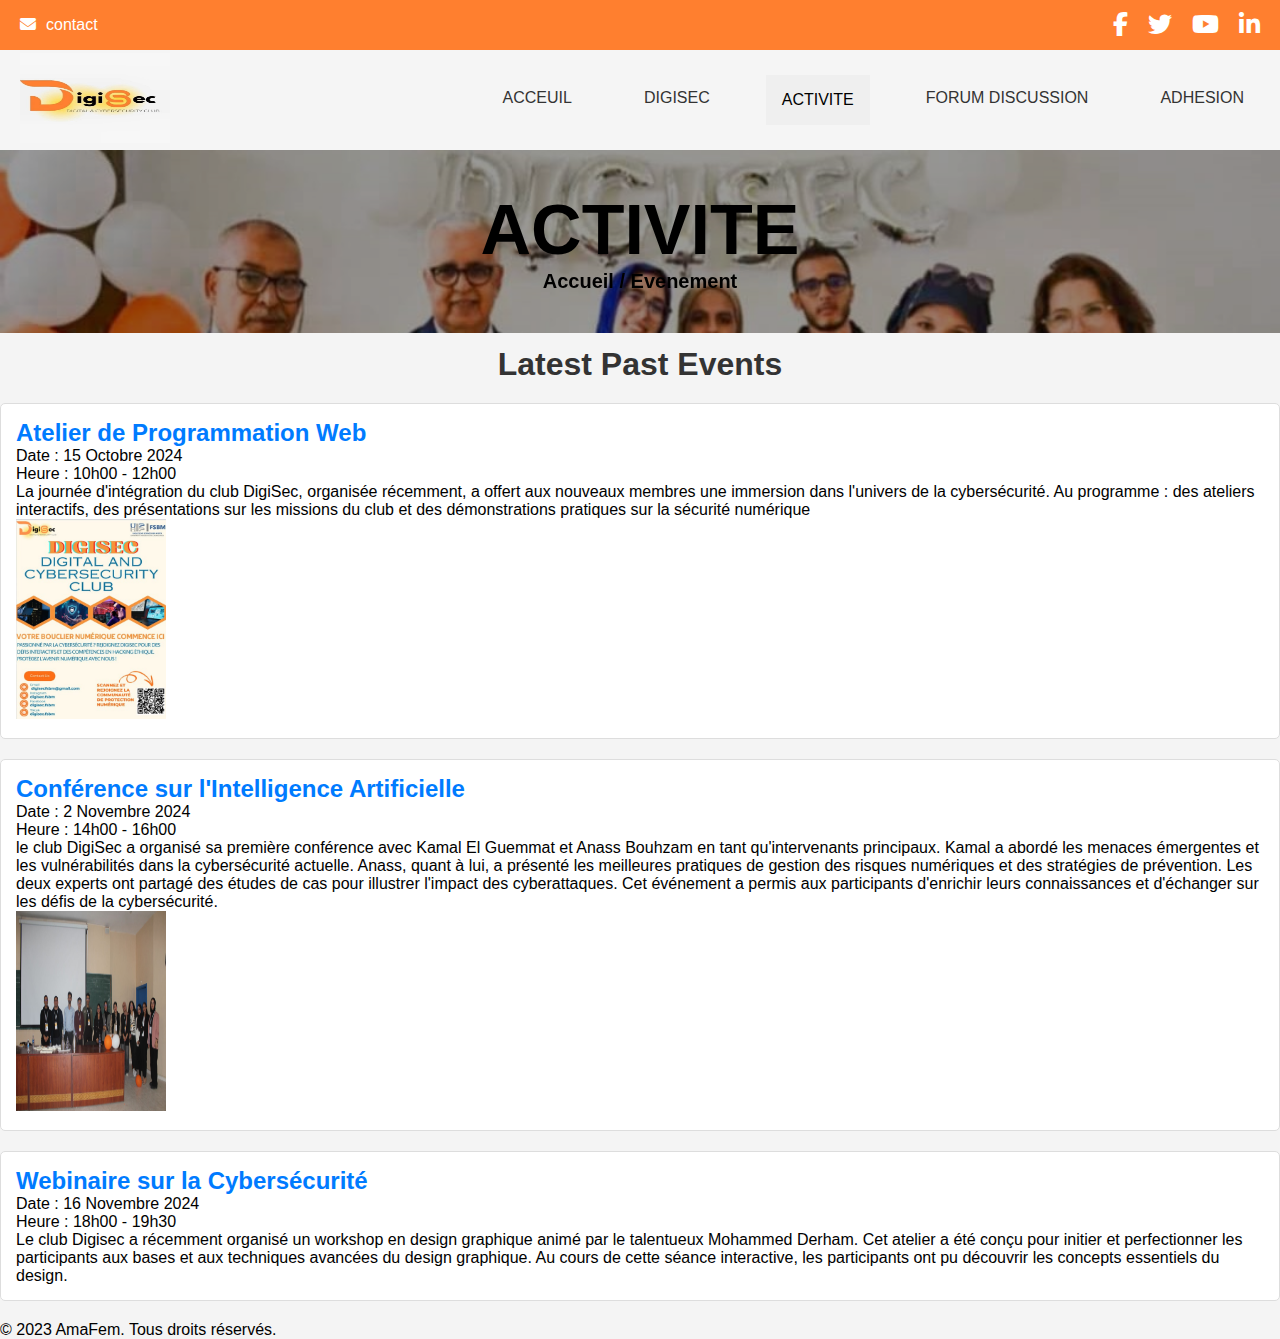
==== activite.html @ 543f2262 "push all" ====
<!DOCTYPE html>
<html lang="en">
<head>
    <meta charset="UTF-8">
    <meta name="viewport" content="width=device-width, initial-scale=1.0">
    <title>Upcoming Events</title>
    <link rel="stylesheet" href="css/activite.css">
    <link rel="stylesheet" href="https://cdnjs.cloudflare.com/ajax/libs/font-awesome/6.6.0/css/all.min.css">
</head>
<body>
    <nav class="navbar">
        <div class="contact">
            <i class="fa-solid fa-envelope" style="color: #ffffff;"></i>
            <label for="" style="color: white;">contact</label>
        </div>

        <div class="social">
            <a href="" data-name="Facebook"><i class="fa-brands fa-facebook-f" style="color: #ffffff;"></i></a>
            <a href="" data-name="Twitter"><i class="fa-brands fa-twitter" style="color: #ffffff;"></i></a>
            <a href="" data-name="YouTube"><i class="fa-brands fa-youtube" style="color: #ffffff;"></i></a>
            <a href="" data-name="LinkedIn"><i class="fa-brands fa-linkedin-in" style="color: #ffffff;"></i></a>
        </div>
    </nav>
    <div class="se-nav">
        <div>
            <img src="img/digi.jpg" alt="Logo" width="150px" height="90px">
        </div>
        <div class="hamburger">
            <input type="checkbox" id="menu-toggle" class="menu-toggle">
            <label for="menu-toggle" class="hamburger-icon">
                <i class="fa fa-bars" style="color: #333;"></i>
            </label>
        </div>
        <div class="links">
            <ul>
                <li><a href="index.html">ACCEUIL</a></li>
                <li><a href="digisec.html">DIGISEC</a></li>
                <li class="dropdown">
                    <button class="dropbtn">ACTIVITE</button>
                    <div class="dropdown-content">
                        <a href="activite.html">activite déjà realise</a>
                        <a href="activite2.html">activite prochain</a>
                    </div>
                </li>
                <li><a href="#">FORUM DISCUSSION</a></li>
                <li><a href="adhesion.html">ADHESION</a></li>
            </ul>
        </div>
    </div>
    <div class="adhe">
        <h1 class="adh1">ACTIVITE</h1>
        <h6 class="adh2"> Accueil / Evenement</h6>
    </div>
    <header>
        <h1>Latest Past Events</h1>
    </header>
    <main>
        <section class="event">
            <h2>Atelier de Programmation Web</h2>
            <p>Date : 15  Octobre 2024</p>
            <p>Heure : 10h00 - 12h00</p>
            <p>La journée d'intégration du club DigiSec, organisée
                récemment, a offert aux nouveaux membres une immersion
                dans l'univers de la cybersécurité. Au programme : des
                ateliers interactifs, des présentations sur les missions du
                club et des démonstrations pratiques sur la sécurité
                numérique    
            </p>
            <img src="img/WhatsApp Image 2024-11-26 at 16.41.21 (1).jpeg" alt="">
        </section>
        <section class="event">
            <h2>Conférence sur l'Intelligence Artificielle</h2>
            <p>Date : 2 Novembre 2024</p>
            <p>Heure : 14h00 - 16h00</p>
            <p>le club DigiSec a organisé sa première
                conférence avec Kamal El Guemmat et Anass Bouhzam en tant
                qu'intervenants principaux. Kamal a abordé les menaces
                émergentes et les vulnérabilités dans la cybersécurité actuelle.
                Anass, quant à lui, a présenté les meilleures pratiques de gestion
                des risques numériques et des stratégies de prévention. Les deux
                experts ont partagé des études de cas pour illustrer l'impact des
                cyberattaques. Cet événement a permis aux participants
                d'enrichir leurs connaissances et d'échanger sur les défis de la
                cybersécurité.
            </p>
            <img src="img/WhatsApp Image 2024-11-26 at 16.41.21 (2).jpeg" alt="">
        </section>
        <section class="event">
            <h2>Webinaire sur la Cybersécurité</h2>
            <p>Date : 16 Novembre 2024</p>
            <p>Heure : 18h00 - 19h30</p>
            <p>Le club Digisec a récemment organisé un workshop en design
                graphique animé par le talentueux Mohammed Derham. Cet
                atelier a été conçu pour initier et perfectionner les participants aux
                bases et aux techniques avancées du design graphique. Au cours
                de cette séance interactive, les participants ont pu découvrir les
                concepts essentiels du design.</p>
        </section>
    </main>
    <footer>
        <p>&copy; 2023 AmaFem. Tous droits réservés.</p>
    </footer>



</body>
</html>
---- css/activite.css ----
@import url('https://fonts.googleapis.com/css2?family=Funnel+Sans:ital,wght@0,300..800;1,300..800&family=Inconsolata:wght@200..900&family=Lora:ital,wght@0,400..700;1,400..700&family=Play:wght@400;700&family=Roboto:ital,wght@0,100;0,300;0,400;0,500;0,700;0,900;1,100;1,300;1,400;1,500;1,700;1,900&family=Ruda:wght@400..900&family=Zilla+Slab:ital,wght@0,300;0,400;0,500;0,600;0,700;1,300;1,400;1,500;1,600;1,700&display=swap');
* {
    margin: 0;
    box-sizing: border-box;
}

.navbar {
    height: 50px;
    background-color: #ff7f2f;
    width: 100%;
    display: flex;
    justify-content: space-between;
    align-items: center;
    padding: 0 20px;
}

.contact {
    display: flex;
    gap: 10px;
}

.social {
    display: flex;
    gap: 20px;
}

.social a {
    position: relative;
    font-size: 24px;
    color: white;
    text-decoration: none;
}



@media (max-width: 768px) {
    .navbar {
        flex-direction: column;
        height: auto;
        padding: 10px;
    }

    .contact {
        justify-content: center;
        margin-bottom: 10px;
    }

    .social {
        justify-content: center;
        gap: 15px;
    }

    .social a {
        font-size: 18px;
    }
}
* {
    margin: 0;
    box-sizing: border-box;
}

* {
    margin: 0;
    box-sizing: border-box;
}

.se-nav {
    width: 100%;
    height: 100px;
    display: flex;
    justify-content: space-between;
    align-items: center;
    background-color: #f5f5f5;
    padding: 0 20px;
    
    margin: auto;
}

.links {
    display: flex;
    justify-content: flex-end;
    width: 100%;
}

.links ul {
    list-style-type: none;
    display: flex;
    gap: 40px;
    padding: 0;
}

.links ul a {
    text-decoration: none;
    color: #333;
    font-size: 16px;
}

.links ul a:hover {
    transition: 0.3s;
    color: #ff7f2f;
}

/* Hamburger icon visibility */
.hamburger {
    display: none;
}

.hamburger input {
    display: none; /* Hide checkbox */
}

.hamburger label {
    display: none; /* Hide label by default */
    cursor: pointer;
}

/* Mobile responsive layout */
@media (max-width: 768px) {
    .se-nav {
        flex-direction: column;
        height: auto;
        padding: 20px;
    }

    .links {
        width: 100%;

        margin-top: 15px;
        display: none; /* Hide links by default on mobile */
        flex-direction: column;
        gap: 20px;
    }

    .links ul {
        flex-direction: column;
        align-items: center;
    }

    .links ul a {
        font-size: 18px;
    }

    .hamburger {
        display: block; 
    }

    .hamburger label {
        display: block; 
    }



}

body {
    position: relative;
    background-image: url('img/bg.jpg');
    background-size: cover;
    background-repeat: no-repeat;
    width: 100%;
    height: 102vh; /* Ensure the body takes full viewport height */
    background-color:white; /* Fallback for browsers that don't support rgba */
}

.adhe {

    background-image: url(digisecmember.jpg);
    background-repeat: repeat-x;
    background-size:cover;
    filter: brightness(60%);
    text-align: center;
    margin-top: auto;
    padding: 40px;
    animation: scrollBackground 10s linear infinite;
}
@keyframes scrollBackground {
    from {
        background-position: 0 0;
    }
    to {
        background-position: -200% 0;
    }
}
.adh1{
    font-size: 70px;
    color: #000000;
}
.adh2{
    font-size: 20px;
    color: #000000;
}


/* hhhhhhhhhh */

body {
    font-family: Arial, sans-serif;
    background-color: #f4f4f4;
    margin: 0;
}

header {
    margin-top: 1%;
    text-align: center;
    margin-bottom: 20px;
}

h1 {
    color: #333;
}

.event {
    background: white;
    border: 1px solid #ddd;
    border-radius: 5px;
    padding: 15px;
    margin-bottom: 20px;
}

h2 {
    color: #007BFF;
}
.event img{
    text-align: center;
    margin-left: auto;
    margin-right: auto;
    width: 150px;
    height: 200px;
}


/* dropdown  */




.links li a {
    display: block;
    text-align: center;
    padding: 14px 16px;
    text-decoration: none;
}

.dropdown {
    position: relative;
    display: inline-block;
}

.dropbtn {
    padding: 16px;
    font-size: 16px;
    border: none;
}

.dropdown-content {
    display: none;
    position: absolute;
    min-width: 160px;
    box-shadow: 0px 8px 16px 0px rgba(0,0,0,0.2);
    z-index: 1;
}

.dropdown-content a {
    padding: 12px 16px;
    text-decoration: none;
    display: block;
}

.dropdown:hover .dropdown-content {
    display: block;
}

.dropdown:hover .dropbtn {
    background-color: #ff7f2f;
}
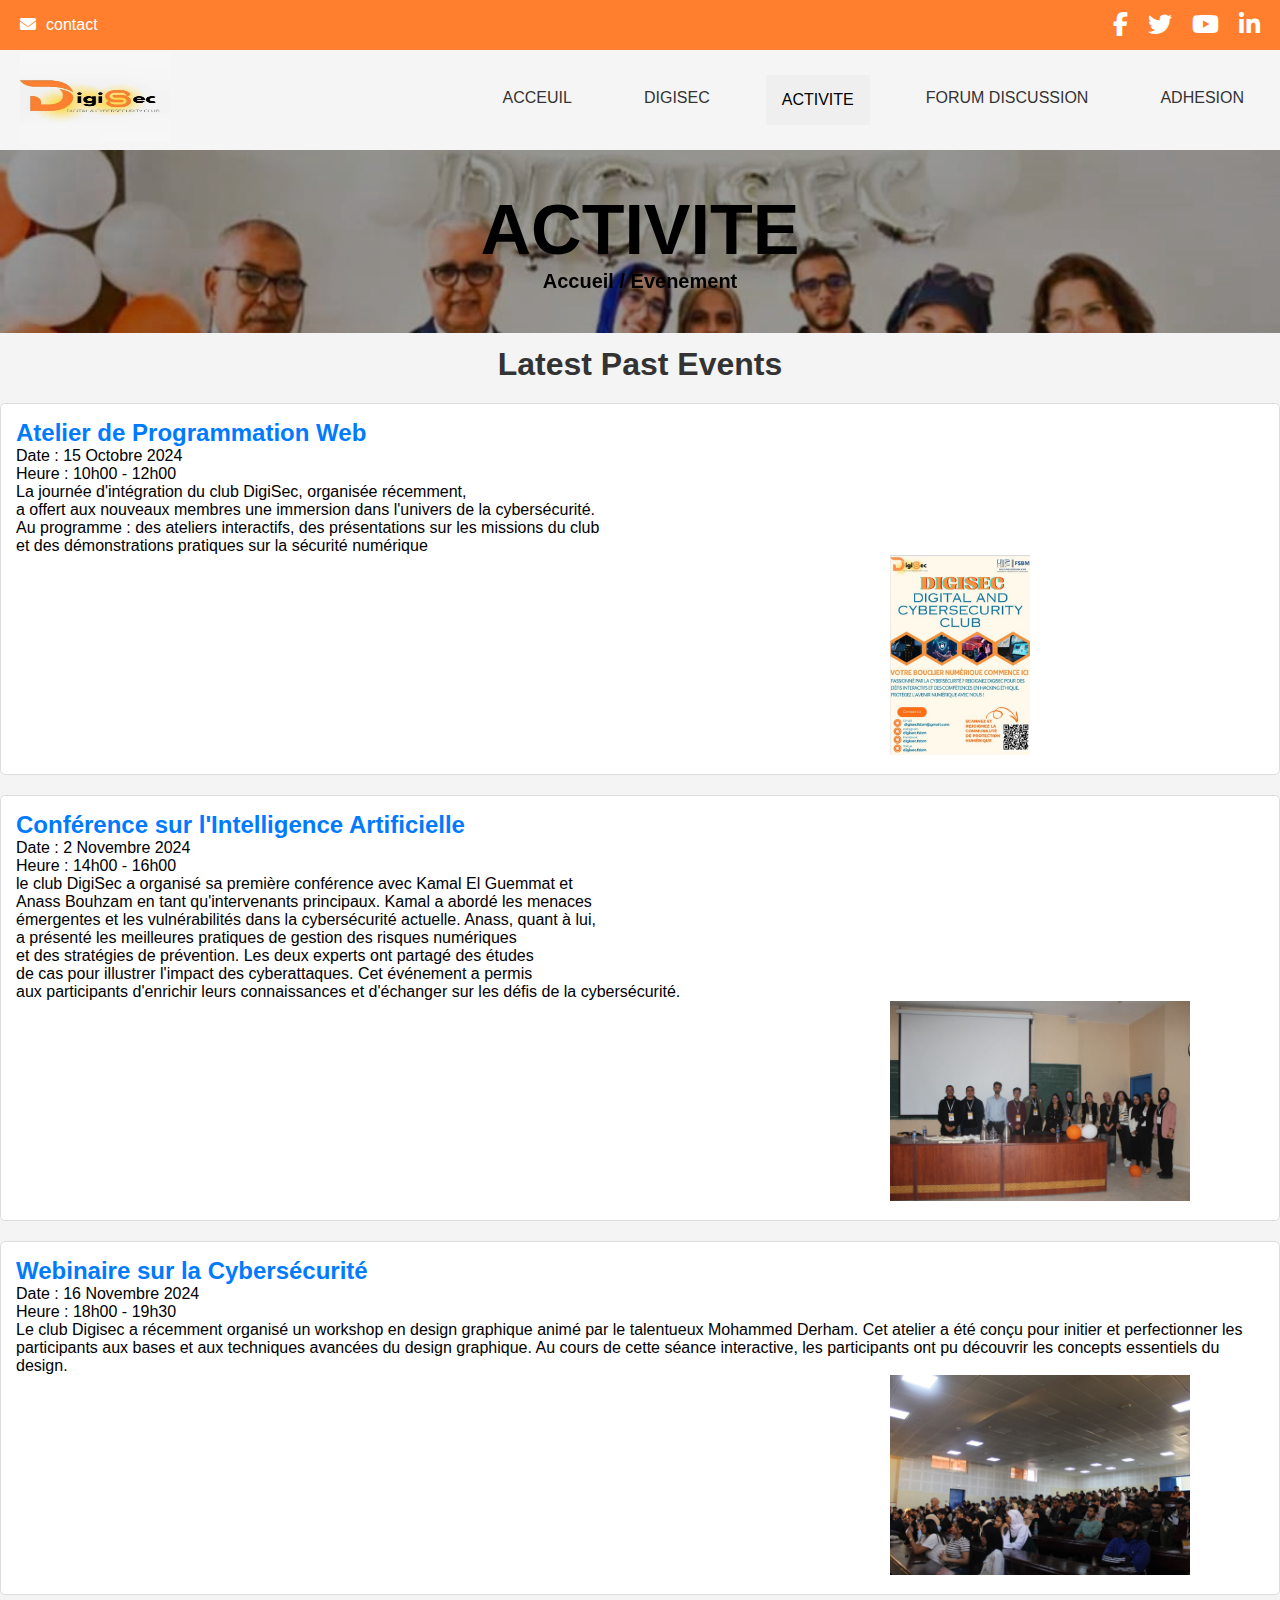
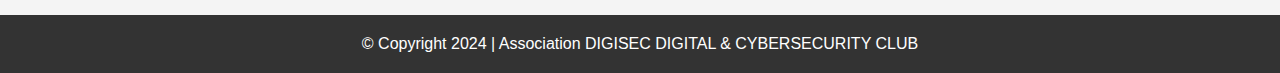
==== commit 07c50b89: "push all" ====
--- a/activite.html
+++ b/activite.html
@@ -60,10 +60,10 @@
             <p>Date : 15  Octobre 2024</p>
             <p>Heure : 10h00 - 12h00</p>
             <p>La journée d'intégration du club DigiSec, organisée
-                récemment, a offert aux nouveaux membres une immersion
-                dans l'univers de la cybersécurité. Au programme : des
+                récemment, <br> a offert aux nouveaux membres une immersion
+                dans l'univers de la cybersécurité. <br> Au programme : des
                 ateliers interactifs, des présentations sur les missions du
-                club et des démonstrations pratiques sur la sécurité
+                club <br> et des démonstrations pratiques sur la sécurité
                 numérique    
             </p>
             <img src="img/WhatsApp Image 2024-11-26 at 16.41.21 (1).jpeg" alt="">
@@ -73,13 +73,13 @@
             <p>Date : 2 Novembre 2024</p>
             <p>Heure : 14h00 - 16h00</p>
             <p>le club DigiSec a organisé sa première
-                conférence avec Kamal El Guemmat et Anass Bouhzam en tant
-                qu'intervenants principaux. Kamal a abordé les menaces
+                conférence avec Kamal El Guemmat et <br> Anass Bouhzam en tant
+                qu'intervenants principaux. Kamal a abordé les menaces <br>
                 émergentes et les vulnérabilités dans la cybersécurité actuelle.
-                Anass, quant à lui, a présenté les meilleures pratiques de gestion
-                des risques numériques et des stratégies de prévention. Les deux
-                experts ont partagé des études de cas pour illustrer l'impact des
-                cyberattaques. Cet événement a permis aux participants
+                Anass, quant à lui, <br> a présenté les meilleures pratiques de gestion
+                des risques numériques <br> et des stratégies de prévention. Les deux
+                experts ont partagé des études <br> de cas pour illustrer l'impact des
+                cyberattaques. Cet événement a permis <br> aux participants
                 d'enrichir leurs connaissances et d'échanger sur les défis de la
                 cybersécurité.
             </p>
@@ -95,10 +95,11 @@
                 bases et aux techniques avancées du design graphique. Au cours
                 de cette séance interactive, les participants ont pu découvrir les
                 concepts essentiels du design.</p>
+                <img src="img/WhatsApp Image 2024-11-26 at 16.41.21.jpeg" alt="">
         </section>
     </main>
     <footer>
-        <p>&copy; 2023 AmaFem. Tous droits réservés.</p>
+        <p>&copy; Copyright 2024 | Association DIGISEC DIGITAL & CYBERSECURITY CLUB</p>
     </footer>
 
 
--- a/css/activite.css
+++ b/css/activite.css
@@ -220,11 +220,9 @@
 h2 {
     color: #007BFF;
 }
-.event img{
-    text-align: center;
-    margin-left: auto;
-    margin-right: auto;
-    width: 150px;
+.event img {
+    margin-left: 70%;
+    width: 300x;
     height: 200px;
 }
 
@@ -272,4 +270,26 @@
 
 .dropdown:hover .dropbtn {
     background-color: #ff7f2f;
+}
+
+/* Footer Styles */
+footer {
+    background-color: #333;
+    color: #fff;
+    text-align: center; 
+    padding: 20px; 
+    position: relative; 
+    left: 0;
+    bottom: 0;
+    width: 100%; 
+    font-size: 1em; 
+    font-family: 'Arial', sans-serif;
+}
+
+footer p {
+    margin: 0;
+}
+
+footer a:hover {
+    text-decoration: underline;
 }